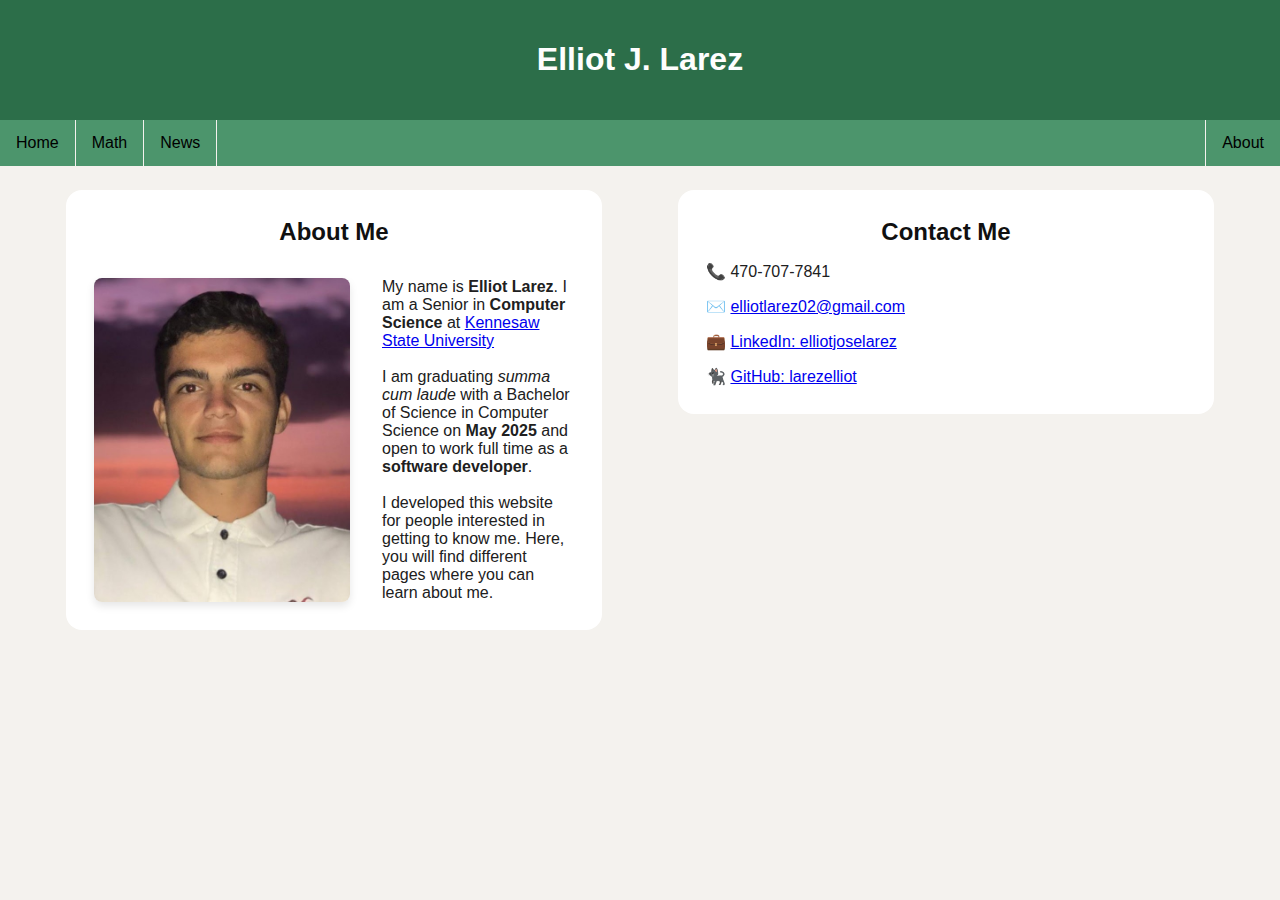
==== index.html @ c14c4d1e "Added 'index;, 'styles', and some pages and assets" ====
<!DOCTYPE html>
<html lang="en">

<head>
    <meta charset="UTF-8">
    <meta name="viewport" content="width=device-width, initial-scale=1.0">
    <title>Elliot's Website</title>
    <link rel="stylesheet" href="styles.css">
</head>

<body>

    <!-- Header -->
    <header>
        <h1>Elliot J. Larez</h1>
    </header>

    <!-- Navigation menu -->
    <nav>
        <ul>
            <li><a href="index.html">Home</a></li>
            <li><a href="Pages/math.html">Math</a></li>
            <li><a href="Pages/news.html">News</a></li>
            <li><a href="#about">About</a></li>
        </ul>
    </nav>

    <div class="spacer"></div>

    <!-- Sections -->
    <div class="sections-grid">
        <section>
            <h2>About Me</h2>
            <div>
                <img src="Assets/Images/Elliot.jpeg" alt="Photo of Elliot Larez">
                <p>
                    My name is <b>Elliot Larez</b>. I am a Senior in <b>Computer Science</b> at
                    <a href="https://www.kennesaw.edu/">Kennesaw State University</a>
                    <br><br> <!--HACK Make a different parragrap (p)-->
                    I am graduating <i>summa cum laude</i> with a Bachelor of Science in Computer Science on <b>May
                        2025</b> and
                    open to work full time as a <b>software developer</b>.
                    <br><br> <!--HACK Make a different parr agrap (p)-->
                    I developed this website for people interested in getting to know me. Here, you will find different
                    pages where you can learn about me.
                    <!-- TODO List
                    <ui>Skills</ui>
                    <ui>Work expiriences</ui>
                    <ui>Academic record</ui>
                    <ui>Work expiriences</ui>
                -->
                </p>
            </div>
        </section>
        <section>
            <h2>Contact Me</h2>
            <p>📞 470-707-7841</p>
            <p>✉️ <a href="mailto:elliotlarez02@gmail.com">
                    elliotlarez02@gmail.com
                </a>
            </p>
            <p>💼 <a href="https://www.linkedin.com/in/elliotjoselarez/">
                    LinkedIn: elliotjoselarez
                </a>
            </p>
            <p>🐈‍⬛ <a href="https://github.com/larezelliot/">
                    GitHub: larezelliot
                </a>
            </p>
        </section>
    </div>

    <div class="spacer"></div>
</body>

</html>
---- styles.css ----
:root {
    /*
    https: //coolors.co/2c6e49-4c956c-fefee3-ffc9b9-d68c45
    */
    --primary-color: #2C6E49;
    --secondary-color: #4C956C;
    --secondary-color-brighten: #56A87A;
    --secondary-color-darken: #41805C;
    --accent-color: #D68C45;
    --foreground-color: #ffffff;
    --background-color: #f4f2ee;
}

/* Layout Styles*/
body {
    padding: 0;
    margin: 0;
    background-color: var(--background-color);
}

header {
    padding: 20px;
    text-align: center;
    background-color: var(--primary-color);
    color: var(--text-color);
}

.spacer {
    height: 24px;
}

/* Section Styles*/
.sections-grid {
    display: flex;
    flex-wrap: wrap;
    gap: 10px;
    row-gap: 40px;
    justify-content: space-evenly;
}

section {
    width: 40%;
    min-width: 420px;
    height: fit-content;
    border-radius: 16px;
    padding: 12px;
    background-color: var(--foreground-color);
}

section h2 {
    margin: 16px;
}

section div {
    display: flex;
}

section img {
    width: 50%;
    border-radius: 8px;
    box-shadow: 0 4px 8px rgba(0, 0, 0, 0.1);
    margin: 16px;
    object-fit: cover;
    /* Optional: Add a subtle box shadow */
}

section p {
    width: 50%;
    margin: 16px;
    /* Optional: Add a subtle box shadow */
}

/* Text Styles */
h1 {
    font-size: xx-large;
    font-family: Arial, Helvetica, sans-serif;
    color: #fefefe;
}

h2 {
    padding: 0;
    margin: 0;
    font-size: x-large;
    font-family: Arial, Helvetica, sans-serif;
    color: #101010;
    text-align: center;
}

p {
    font-size: medium;
    font-family: Arial, Helvetica, sans-serif;
    color: #202020
}

a {
    font-size: medium;
    font-family: Arial, Helvetica, sans-serif;
}

/* Navigation Styles */
nav {
    display: inline;
    /*HACK Needed as block doesn't work with position: sticky*/
}

nav ul {
    position: sticky;
    top: 0px;
    margin: 0;
    padding: 0;
    overflow: hidden;
    list-style-type: none;
    background-color: var(--secondary-color);
}

nav ul li {
    float: left;
    border-right: 1px solid var(--background-color);
}

nav ul li:last-child {
    float: right;
    border-right: none;
    border-left: 1px solid var(--background-color);
}

nav ul li a {
    display: block;
    padding: 14px 16px;
    text-decoration: none;
    text-align: center;
    color: var(--text-color);
}

nav ul li a:hover {
    background-color: var(--secondary-color-brighten);
}

nav ul li a:active {
    background-color: var(--primary-color);
}

/*
table {
    width: 100%;
    border-collapse: separate;
    margin-top: 20px;
}

tr {
    background-color: #f2f200;
}

th {
    border: 1px solid #ddd;
    padding: 8px;
    text-align: left;
    background-color: #f2f2f2;
}

td {
    border: 1px solid #ddd;
    padding: 8px;
    text-align: left;
}*/


/* Reactive Styles*/
@media screen and (max-width: 600px) {
    nav ul {
        position: static;
    }

    nav ul li,
    nav ul li:last-child {
        float: none;
    }

    .spacer {
        height: 4px;
    }
}
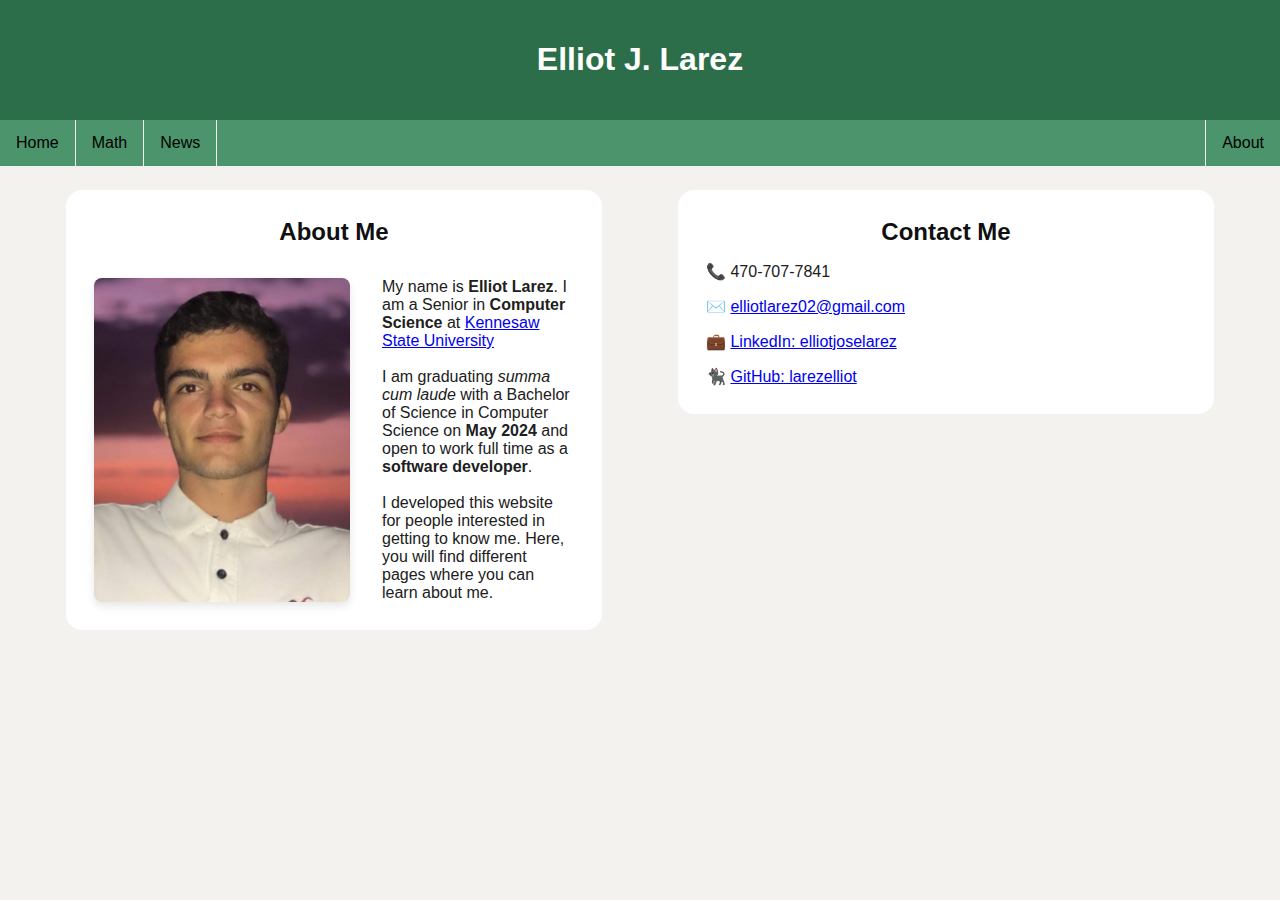
==== commit d007b89d: "Update index.html" ====
--- a/index.html
+++ b/index.html
@@ -38,7 +38,7 @@
                     <a href="https://www.kennesaw.edu/">Kennesaw State University</a>
                     <br><br> <!--HACK Make a different parragrap (p)-->
                     I am graduating <i>summa cum laude</i> with a Bachelor of Science in Computer Science on <b>May
-                        2025</b> and
+                        2024</b> and
                     open to work full time as a <b>software developer</b>.
                     <br><br> <!--HACK Make a different parr agrap (p)-->
                     I developed this website for people interested in getting to know me. Here, you will find different
@@ -73,4 +73,4 @@
     <div class="spacer"></div>
 </body>
 
-</html>+</html>
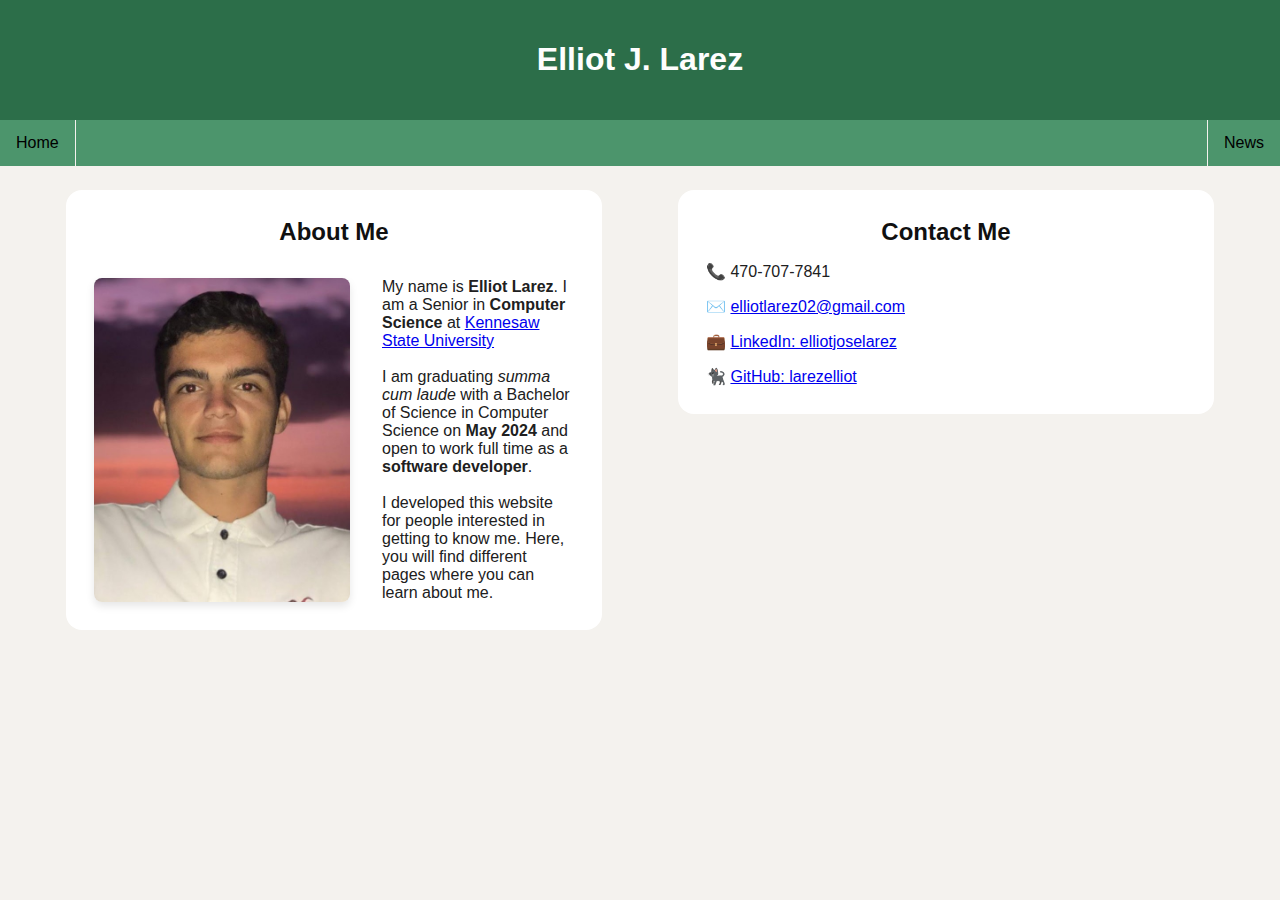
==== commit 24b6b21c: "Update index.html" ====
--- a/index.html
+++ b/index.html
@@ -19,9 +19,9 @@
     <nav>
         <ul>
             <li><a href="index.html">Home</a></li>
-            <li><a href="Pages/math.html">Math</a></li>
+            <!-- <li><a href="Pages/math.html">Math</a></li> -->
             <li><a href="Pages/news.html">News</a></li>
-            <li><a href="#about">About</a></li>
+            <!-- <li><a href="#about">About</a></li> -->
         </ul>
     </nav>
 
